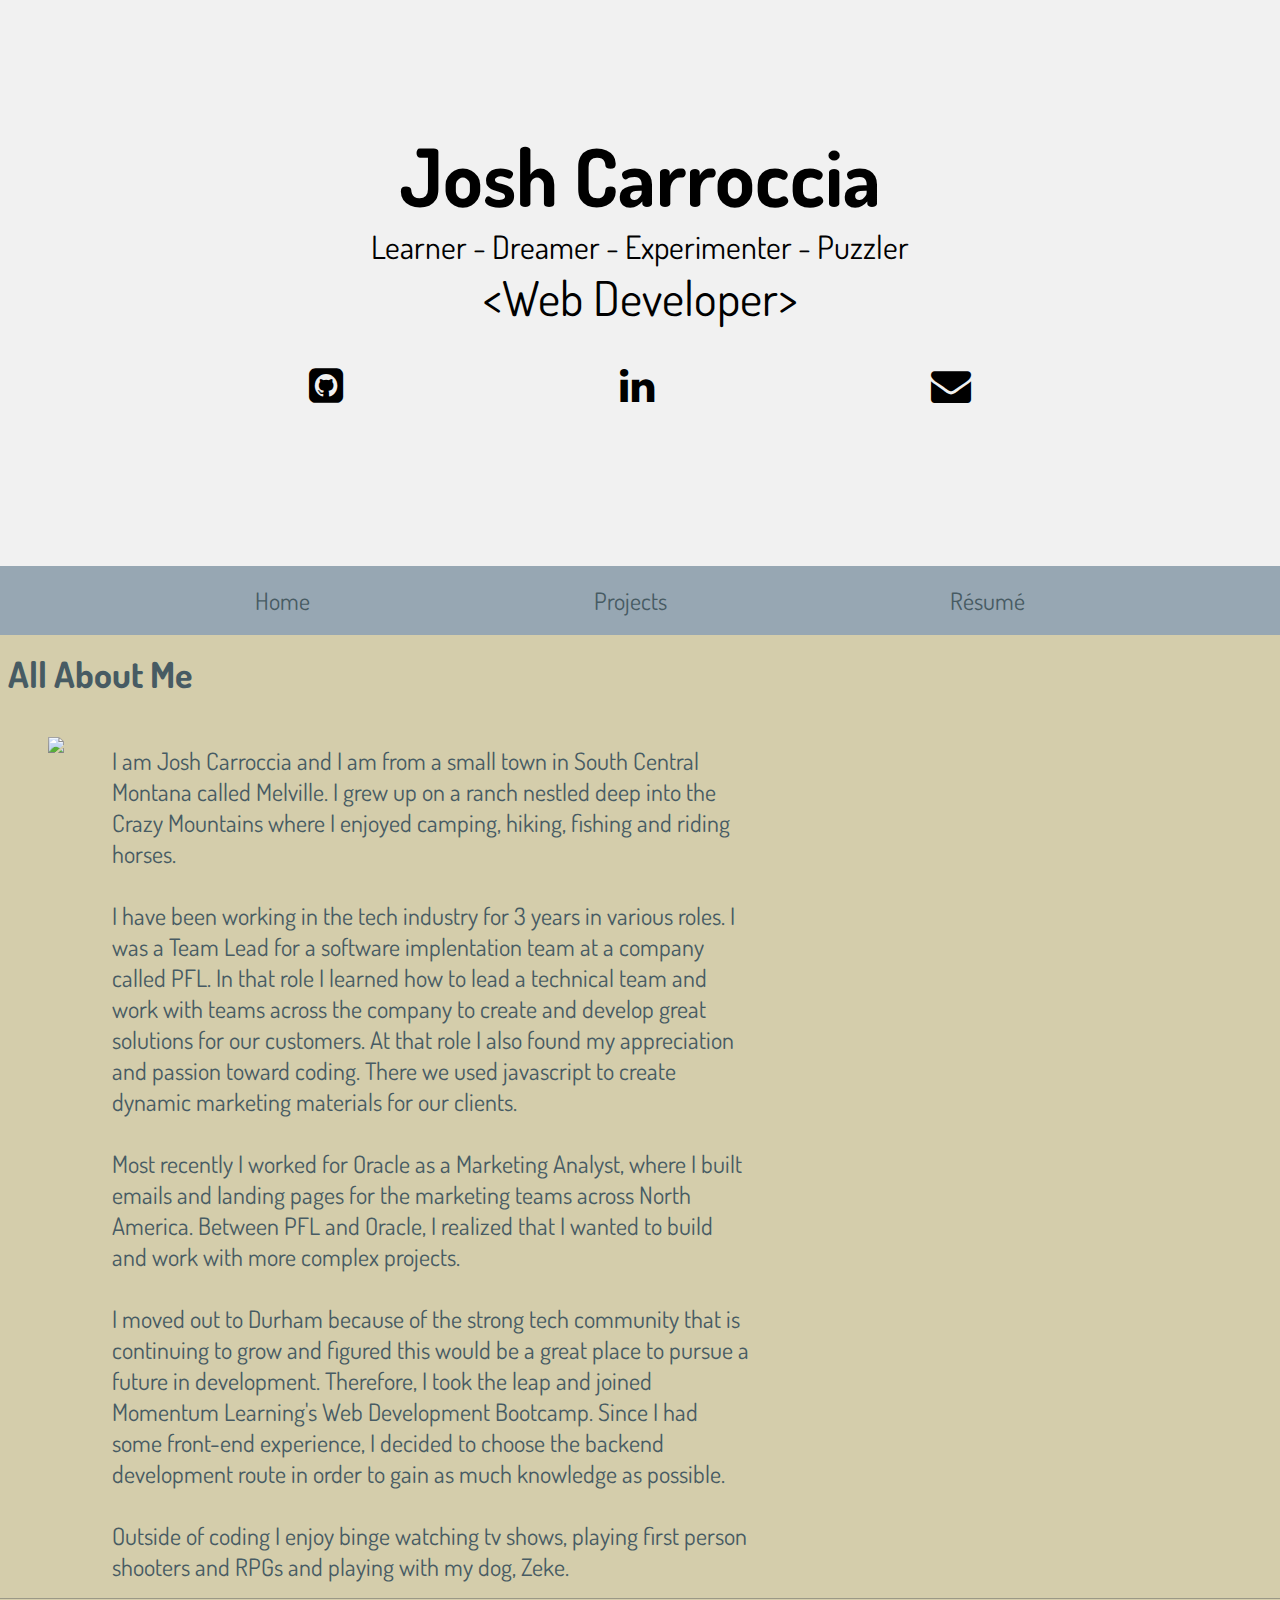
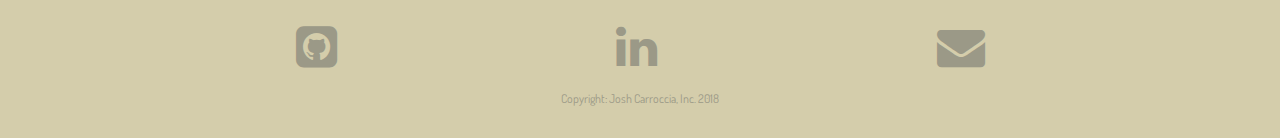
==== index.html @ 8eda494e "changed header style, added resume PDF,removed contacts button, added js file" ====
<!DOCTYPE html>
<html>
<head>
    <meta charset="utf-8" />
    <meta http-equiv="X-UA-Compatible" content="IE=edge">
    <title>Josh Carroccia</title>
    <meta name="viewport" content="width=device-width, initial-scale=1">
    <link rel="stylesheet" type="text/css" media="screen" href="style.css" />
    <link rel="stylesheet" href="https://cdnjs.cloudflare.com/ajax/libs/font-awesome/4.7.0/css/font-awesome.min.css">
    <link href="https://fonts.googleapis.com/css?family=Dosis|Eczar" rel="stylesheet">
    <script src="script.js" defer></script>
</head>
<body>
    <div class="top-container">
      <h1>Josh Carroccia</h1>
      <p class="mini-title">Learner - Dreamer - Experimenter - Puzzler</p>
      <p class="big-title">&lt;Web Developer&gt;</p>
      <ul class="header-contact"> 
            <li><a class="header-contact__icon" target="_blank" href="https://github.com/carrocciaj"><i class="fa fa-github-square"></i></a></li>
            <li><a class="header-contact__icon" target="_blank" href="https://www.linkedin.com/in/joshcarroccia/"><i class="fa fa-linkedin"></i></a></li>
            <li><a class="header-contact__icon" target="_blank" href="mailto:agr.carroccia@gmail.com"><i class="fa fa-envelope"></i></a></li>
        </ul>
    </div>
    <div id="myHeader">
        <header class="header">
                <nav class="main-nav">
                    <ul class="main-nav__menu">
                        <li class="main-nav__item"><a href="index.html">Home</a></li>
                        <li class="main-nav__item"><a href="projects.html">Projects</a></li>
                        <li class="main-nav__item"><a href="resume.html">Résumé</a></li>
                        <!-- <li class="main-nav__item"><a href="#contact">Contact</a></li> -->
                    </ul>
                </nav>
        </header>
    </div>
    <div class="content">
        <h2 class="project-header">All About Me</h2>
        <section class="aboutMe">
            <section class="aboutMe-info">
            <img class="aboutMe__main-image"src="grad.jpg">
            </section>
            <section class="aboutMe-info">
                    <p>
                    I am Josh Carroccia and I am from a small town in South Central Montana called Melville. I grew up on a ranch nestled deep into the Crazy Mountains where I enjoyed camping, hiking, fishing and riding horses.
                    <br><br>  
                    I have been working in the tech industry for 3 years in various roles. I was a Team Lead for a software implentation team at a company called PFL. In that role I learned how to lead a technical team and work with teams across the company to create and develop great solutions for our customers. At that role I also found my appreciation and passion toward coding. There we used javascript to create dynamic marketing materials for our clients.     <br><br>  
                    Most recently I worked for Oracle as a Marketing Analyst, where I built emails and landing pages for the marketing teams across North America. Between PFL and Oracle, I realized that I wanted to build and work with more complex projects.<br><br> 
                    I moved out to Durham because of the strong tech community that is continuing to grow and figured this would be a great place to pursue a future in development. Therefore, I took the leap and joined Momentum Learning's Web Development Bootcamp. Since I had some front-end experience, I decided to choose the backend development route in order to gain as much knowledge as possible.<br><br> 
                    Outside of coding I enjoy binge watching tv shows, playing first person shooters and RPGs and playing with my dog, Zeke.
                    </p>
            </section>
        </section>  
    </div>
    <footer class="footer" id="contact">
        <ul class="footer-contact"> 
            <li><a class="footer-contact__icon" target="_blank" href="https://github.com/carrocciaj"><i class="fa fa-github-square"></i></a></li>
            <li><a class="footer-contact__icon" target="_blank" href="https://www.linkedin.com/in/joshcarroccia/"><i class="fa fa-linkedin"></i></a></li>
            <li><a class="footer-contact__icon" target="_blank" href="mailto:agr.carroccia@gmail.com"><i class="fa fa-envelope"></i></a></li>
        </ul>
        <p class="footer__info">Copyright: Josh Carroccia, Inc. 2018</p>
    </footer>

</body>
</html>
---- style.css ----
* {
    box-sizing: border-box;
    margin: 0;
    padding: 0;
}

body {
    max-width: 600px;
    margin: 0 auto;
    background-color: #D4CDAB;
    font-family: 'Dosis', sans-serif; 
}

img {
    max-width: 100%;
}

/* ******Header******** */
.top-container {
    background-color: #f1f1f1;
    padding: 4rem 0;
    text-align: center;
  }

.top-container h1 {
    font-size: 3rem;
}

.big-title {
    font-size: 2rem;
}
.mini-title {
    font-size: 1rem;
}
.header-contact {
    margin: 2rem;
    display: flex;
    justify-content: space-evenly;
    flex-direction: row;
}

.header-contact li {
    list-style: none;
}

.header-contact li:hover {
    animation-name: shake;
    animation-duration: 1s;
}

.header-contact a{
    color: black;
    text-decoration: none;
    font-size: 1.5rem;
}

.header-contact a:hover{
    color: #97A7B3;
    text-decoration: none;
}

.sticky {
    position: fixed;
    top: 0;
    width: 100%;
  }

  .sticky + .content {
    padding-top: 1rem;
  }
  
.header {
    background-color: #97A7B3;
    align-content: center;
    padding: 3px;
    
}

.header-desk {
    display:none;
}

.header-sub {
    font-family: 'Eczar';
}
.header h1 {
    font-size: 1.5rem;
    padding-left: .75rem;
    color: #475B63;
}

.header-desk {
    display: none;
}
.main-nav{
    align-self: center;
    font-size: 1.2rem;
    text-align: center;
    
}
.main-nav__menu {
    display: flex;
    flex-direction: row;
    justify-content: space-evenly;
    align-content: center;
}
.main-nav__item {
    list-style: none;
    margin-right: .5rem;
}

.main-nav__item a{      
    text-decoration: none;
    color: #475B63;
}

.main-nav__item a:hover {
    text-decoration: underline;
    color: #DBE9EE;
}

/* **********About ME CSS*********** */

.aboutMe {
    margin: 1rem 0;   
    color: #475B63; 
}

.aboutMe__header {

    font-size: 2.25rem;
}

.aboutMe__main-image {
    max-width: 75%;
    text-align: center;
    margin: 1.5rem 3rem;
}

.aboutMe-info{
    padding: 0 2rem;
}

/* *************Projects CSS ************* */
.project-header {
    margin: 1rem 0 0 .5rem;
    font-size: 2.25rem;
    color: #475B63; 
}
.project {
    display: flex;
    flex-direction: column;
    justify-content: flex-start;
    margin: 0 2rem;  
    color: #475B63; 
}

.project-info {
    max-width: 100%;
    border-top: 1px solid #9B9987;
    margin-top: 1rem;
}

.project-info img {
    border-radius: 20px;
    /* border: 2px solid #9B9987; */
    padding: .5rem;
    background-color: #97A7B3;

}

.project-info h3 {
    margin: 1rem 0;
    font-weight: bold;
}

.project-info p {
    margin: .5rem .5rem;
}

.project-links {
    display: flex;
    justify-content: space-evenly;
}

.project-links__item {
    list-style: none;
}

.project-links__item a {
    text-decoration: none;
    color: #475B63;
}

.project-links__item a:hover {
    text-decoration: underline;
    color: #DBE9EE;
}

/* *************Resume CSS ************* */

.resume-container {
    display: flex;
    justify-content: flex-start;
    color: #475B63; 
}

.headshot {
    border-radius: 50%;
}
.sidebar {
    max-width: 25%;
    margin: 1rem;
    padding-right: 2rem;
    border-right: 1px solid #9B9987;
}

.sidebar-items__title {
    font-size: 1.5rem;
    font-weight: bold;
    
}
.sidebar-items__title li{
    list-style: none;
    font-size: 1rem;
    padding-left: .5rem;
}

.resume {
    max-width: 75%;
    margin: 1rem;
    /* border: 1px solid green; */
}

.resume h2 {
    margin-bottom: .5rem;
    font-size: 2rem;
    font-weight: bold;
    /* border: 1px solid red; */
}
.resume-info__school dl{
    font-size: 1.5rem;
    padding-bottom: 1rem;
    margin-bottom: 1rem;
}
.resume-info__school dt{
    font-size: 1.25rem;
    margin-left: .5rem;
    /* border: 1px solid blue; */
}
.resume-info__school dd{
    font-size: 1rem;
    margin-left: 1rem;
    /* border: 1px solid blue; */
}

.resume-info__work {
    font-size: 1.5rem; 
    border-bottom: 1px solid #9B9987;
}
.resume-info__title{
    font-size: 1.25rem;
    list-style: none;
    margin-left: .5rem;
}
.resume-info__worklist {
    font-size: 1rem;
    margin-left: 2rem;
    margin-bottom: 1rem;
}
.download-resume{      
    text-decoration: none;
    font-size: 1.5rem;
    color: #475B63;
}

.download-resume:hover {
    text-decoration: underline;
    color: #DBE9EE;
}
/* ***********FOOTER CSS *********** */

.footer {
    /* display: flex;
    flex-direction: column;
    justify-content: center;
    align-content: center; */ 
    border-top: 1px solid #9B9987;
    margin-top: 1rem;
    padding: 1rem 1rem;
    color: #9B9987;
    font-size: .75rem;
}
.footer-contact {
    display: flex;
    justify-content: space-evenly;
    flex-direction: row;
}


.footer-contact li {
    list-style: none;
}

.footer-contact li:hover {
    animation-name: shake;
    animation-duration: 1s;
}

.footer-contact a{
    color: #9B9987;
    text-decoration: none;
    font-size: 3rem;
}

.footer-contact a:hover{
    color: #DBE9EE;
    text-decoration: none;
}
.footer p {
    text-align: center;
    margin: 1rem 0;
}


/* Responsive for once it hit 768px */

@media only screen and (min-width: 600px){
    body {
        max-width: 1300px;
    }

    .top-container {
        background-color: #f1f1f1;
        padding: 125px 0;
        text-align: center;
      }
    
    .top-container h1 {
        font-size: 5rem;
    }
    
    .big-title {
        font-size: 3rem;
    }
    .mini-title {
        font-size: 2rem;
    }

    .header-contact a{
        font-size: 2.5rem;
    }

    .header {
        justify-content: space-evenly;
        /* height: 8rem; */
    }
    .header h1 {
        display: none;
    }

    .sticky + .content {
        padding-top: 5rem;
      }

    .header-desk{
        /* padding: 2.25rem 0 0 0; */
        list-style: none;
        display: block;
        white-space: nowrap;
        /* width: 100%; */
        margin: 0 1rem;
        font-size: 1.5rem;
        text-align: center;
        color: #475B63;
    }

    .main-nav {
        font-size: 1.5rem;
        /* margin: 1rem 3rem; */
    }

    .main-nav__item {
        margin: 1rem 2rem;
        /* margin-right: 1rem; */
    }

    .aboutMe {
        display: flex;
        justify-content: flex-start;
    }

   .aboutMe-info {
        max-width: 50%;
        padding: 0;
        margin: 0;
   }

   .aboutMe-info img {
       padding: 0;
       max-height: 100%;
   }
   
   .aboutMe-info p {
       margin: 2rem 0 0 0;
       font-size: 1.5rem;
   }
    .project {
        flex-direction: row;
    }

    .project-info {
        max-width: 50%;
        padding: 0 1rem;
    }
}

@keyframes shake {
  0% 100% {
      transform: translate(-25%);
      transform: rotate(360deg);
  }
  10% {
    transform: translate(25%);
  }
  25% {
    transform: rotate(-45deg);
  }
  35% {
    transform: translate(-25%);
  }

  50% {
    transform: rotate(45deg);
  }

  75% {
    transform: translate(25%);
  }
}
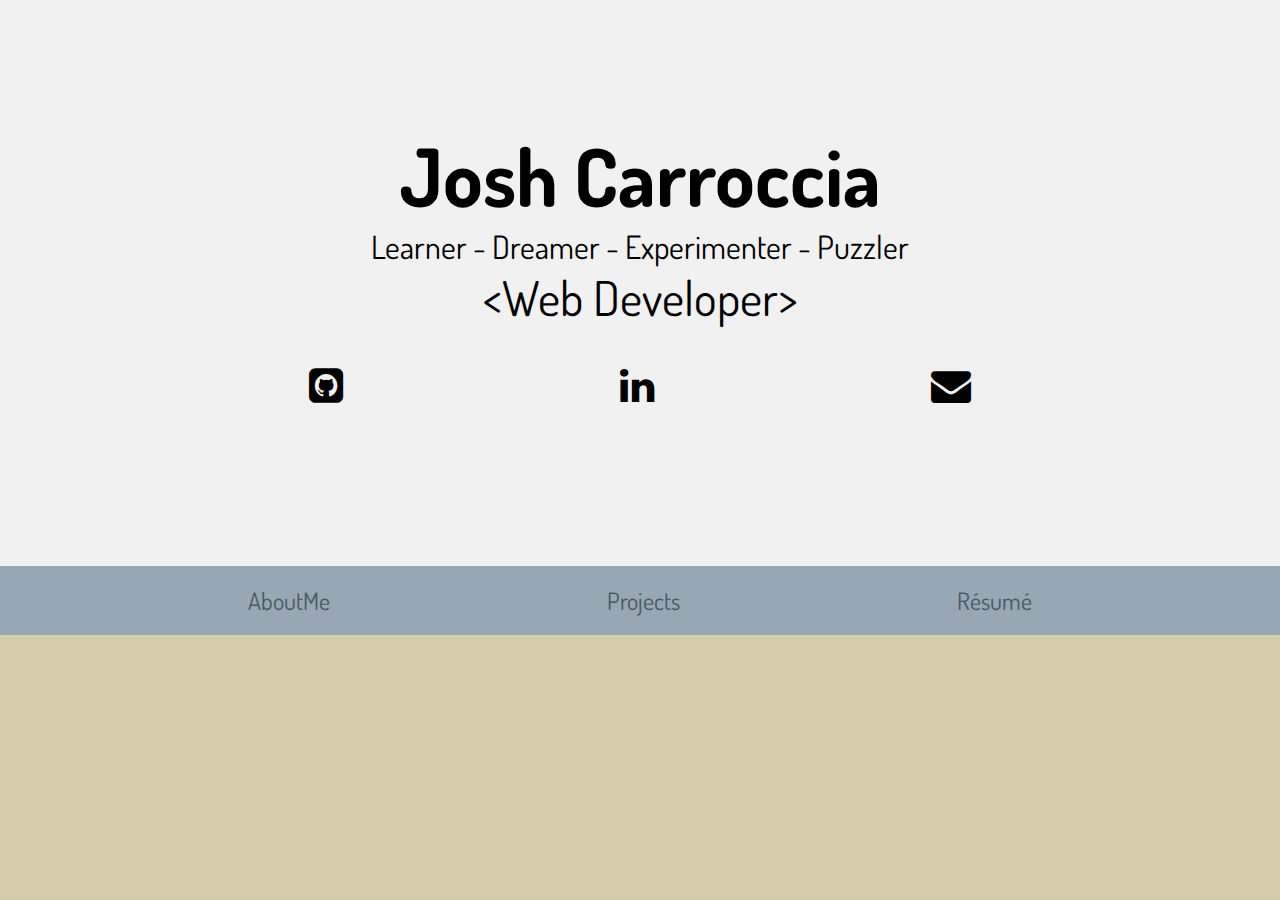
==== commit 81583e2a: "added in more styling and tab funtionality" ====
--- a/index.html
+++ b/index.html
@@ -8,7 +8,7 @@
     <link rel="stylesheet" type="text/css" media="screen" href="style.css" />
     <link rel="stylesheet" href="https://cdnjs.cloudflare.com/ajax/libs/font-awesome/4.7.0/css/font-awesome.min.css">
     <link href="https://fonts.googleapis.com/css?family=Dosis|Eczar" rel="stylesheet">
-    <script src="script.js" defer></script>
+  
 </head>
 <body>
     <div class="top-container">
@@ -16,25 +16,25 @@
       <p class="mini-title">Learner - Dreamer - Experimenter - Puzzler</p>
       <p class="big-title">&lt;Web Developer&gt;</p>
       <ul class="header-contact"> 
-            <li><a class="header-contact__icon" target="_blank" href="https://github.com/carrocciaj"><i class="fa fa-github-square"></i></a></li>
-            <li><a class="header-contact__icon" target="_blank" href="https://www.linkedin.com/in/joshcarroccia/"><i class="fa fa-linkedin"></i></a></li>
-            <li><a class="header-contact__icon" target="_blank" href="mailto:agr.carroccia@gmail.com"><i class="fa fa-envelope"></i></a></li>
+            <li class="onload-shake"><a class="header-contact__icon" target="_blank" href="https://github.com/carrocciaj"><i class="fa fa-github-square"></i></a></li>
+            <li class="onload-shake"><a class="header-contact__icon" target="_blank" href="https://www.linkedin.com/in/joshcarroccia/"><i class="fa fa-linkedin"></i></a></li>
+            <li class="onload-shake"><a class="header-contact__icon" target="_blank" href="mailto:agr.carroccia@gmail.com"><i class="fa fa-envelope"></i></a></li>
         </ul>
     </div>
     <div id="myHeader">
         <header class="header">
                 <nav class="main-nav">
                     <ul class="main-nav__menu">
-                        <li class="main-nav__item"><a href="index.html">Home</a></li>
-                        <li class="main-nav__item"><a href="projects.html">Projects</a></li>
-                        <li class="main-nav__item"><a href="resume.html">Résumé</a></li>
+                        <li class="main-nav__item"><a onclick="aboutMeSlide()" href="#about">AboutMe</a></li>
+                        <li class="main-nav__item"><a onclick="projectsSlide()" href="#projects">Projects</a></li>
+                        <li class="main-nav__item"><a href="resume.pdf">Résumé</a></li>
                         <!-- <li class="main-nav__item"><a href="#contact">Contact</a></li> -->
                     </ul>
                 </nav>
         </header>
     </div>
-    <div class="content">
-        <h2 class="project-header">All About Me</h2>
+    <div class="content hide" id="about">
+        <h2 class="project-header" >All About Me</h2>
         <section class="aboutMe">
             <section class="aboutMe-info">
             <img class="aboutMe__main-image"src="grad.jpg">
@@ -51,14 +51,48 @@
             </section>
         </section>  
     </div>
-    <footer class="footer" id="contact">
+    
+    <div class="content hide" id="projects">
+            <h2 class="project-header">My Projects</h2>
+             <section class="project">
+                <section class="project-info">
+                    <h3>Nursery Shop Website</h3>
+                    <img src = "lazyRiver.png">
+                        <p>
+                        This was my first project building a simple webpage using HTML and CSS
+                        </p>
+                        <p>
+                        languages used: HTML CSS
+                        </p>
+                        <ul class="project-links">
+                            <li class="project-links__item"><a target="_blank" href="https://typhoon-icicle.glitch.me/">Live Page</a></li>
+                            <li class="project-links__item"><a target="_blank" href="https://github.com/momentum-cohort-2018-07/lab-w1d3-carrocciaj/tree/development/lazyRiver">GitHUb Code</a></li>
+                        </ul>
+                </section>
+                <section class="project-info">
+                        <h3>Dog Adoption Website</h3>
+                        <img src = "Dog-adoption.png">
+                            <p>
+                            This was a project building a simple webpage using HTML and some more advanced CSS
+                            </p>
+                            <p>
+                            languages used: HTML CSS
+                             </p>
+                            <ul class="project-links">
+                                <li class="project-links__item"><a target="_blank" href="https://lava-eye.glitch.me/">Live Page</a></li>
+                                <li class="project-links__item"><a target="_blank" href="https://github.com/momentum-cohort-2018-07/lab-w1d3-carrocciaj/tree/development/adoption">GitHUb Code</a></li>
+                            </ul>
+                    </section>
+            </section>  
+            </div>
+    <footer class="footer hide" id="contact">
         <ul class="footer-contact"> 
-            <li><a class="footer-contact__icon" target="_blank" href="https://github.com/carrocciaj"><i class="fa fa-github-square"></i></a></li>
-            <li><a class="footer-contact__icon" target="_blank" href="https://www.linkedin.com/in/joshcarroccia/"><i class="fa fa-linkedin"></i></a></li>
-            <li><a class="footer-contact__icon" target="_blank" href="mailto:agr.carroccia@gmail.com"><i class="fa fa-envelope"></i></a></li>
+            <li><a target="_blank" href="https://github.com/carrocciaj">GitHub</a></li>
+            <li><a class="footer-contact__icon" target="_blank" href="https://www.linkedin.com/in/joshcarroccia/">LinkedIn</a></li>
+            <li><a class="footer-contact__icon" target="_blank" href="mailto:agr.carroccia@gmail.com">Email Me</a></li>
         </ul>
         <p class="footer__info">Copyright: Josh Carroccia, Inc. 2018</p>
     </footer>
-
+    <script src="script.js"></script>
 </body>
 </html>--- a/style.css
+++ b/style.css
@@ -20,6 +20,7 @@
     background-color: #f1f1f1;
     padding: 4rem 0;
     text-align: center;
+    padding: 245px 0;
   }
 
 .top-container h1 {
@@ -37,13 +38,15 @@
     display: flex;
     justify-content: space-evenly;
     flex-direction: row;
+    
 }
 
 .header-contact li {
     list-style: none;
-}
-
-.header-contact li:hover {
+    
+}
+
+.hover-shake:hover {
     animation-name: shake;
     animation-duration: 1s;
 }
@@ -66,14 +69,13 @@
   }
 
   .sticky + .content {
-    padding-top: 1rem;
+    padding-top: 0;
   }
   
 .header {
     background-color: #97A7B3;
     align-content: center;
     padding: 3px;
-    
 }
 
 .header-desk {
@@ -119,11 +121,15 @@
     color: #DBE9EE;
 }
 
+
 /* **********About ME CSS*********** */
-
+.hide {
+    display: none;
+}
 .aboutMe {
     margin: 1rem 0;   
     color: #475B63; 
+    
 }
 
 .aboutMe__header {
@@ -139,6 +145,7 @@
 
 .aboutMe-info{
     padding: 0 2rem;
+    /* border-top: 1px solid #9B9987; */
 }
 
 /* *************Projects CSS ************* */
@@ -146,12 +153,13 @@
     margin: 1rem 0 0 .5rem;
     font-size: 2.25rem;
     color: #475B63; 
+    padding-top: 50px;
 }
 .project {
     display: flex;
     flex-direction: column;
     justify-content: flex-start;
-    margin: 0 2rem;  
+    margin: 1rem 2rem;  
     color: #475B63; 
 }
 
@@ -302,15 +310,15 @@
     list-style: none;
 }
 
-.footer-contact li:hover {
+/* .footer-contact li:hover {
     animation-name: shake;
     animation-duration: 1s;
-}
+} */
 
 .footer-contact a{
     color: #9B9987;
     text-decoration: none;
-    font-size: 3rem;
+    font-size: 2rem;
 }
 
 .footer-contact a:hover{
@@ -405,6 +413,9 @@
        margin: 2rem 0 0 0;
        font-size: 1.5rem;
    }
+   .project-header {
+        padding-top: 20px;
+   }
     .project {
         flex-direction: row;
     }
@@ -437,4 +448,21 @@
   75% {
     transform: translate(25%);
   }
-}+}
+
+@keyframes slide {
+    0% {
+        transform: translateX(-100%);
+    }
+    100% {
+        transform: translateX(0);
+    }
+}
+
+.onload-slide{
+    animation: 3s ease-out 0s 1 slide;  
+}
+.onload-shake{
+    animation: 2s ease-out 0s 1 shake;  
+}
+
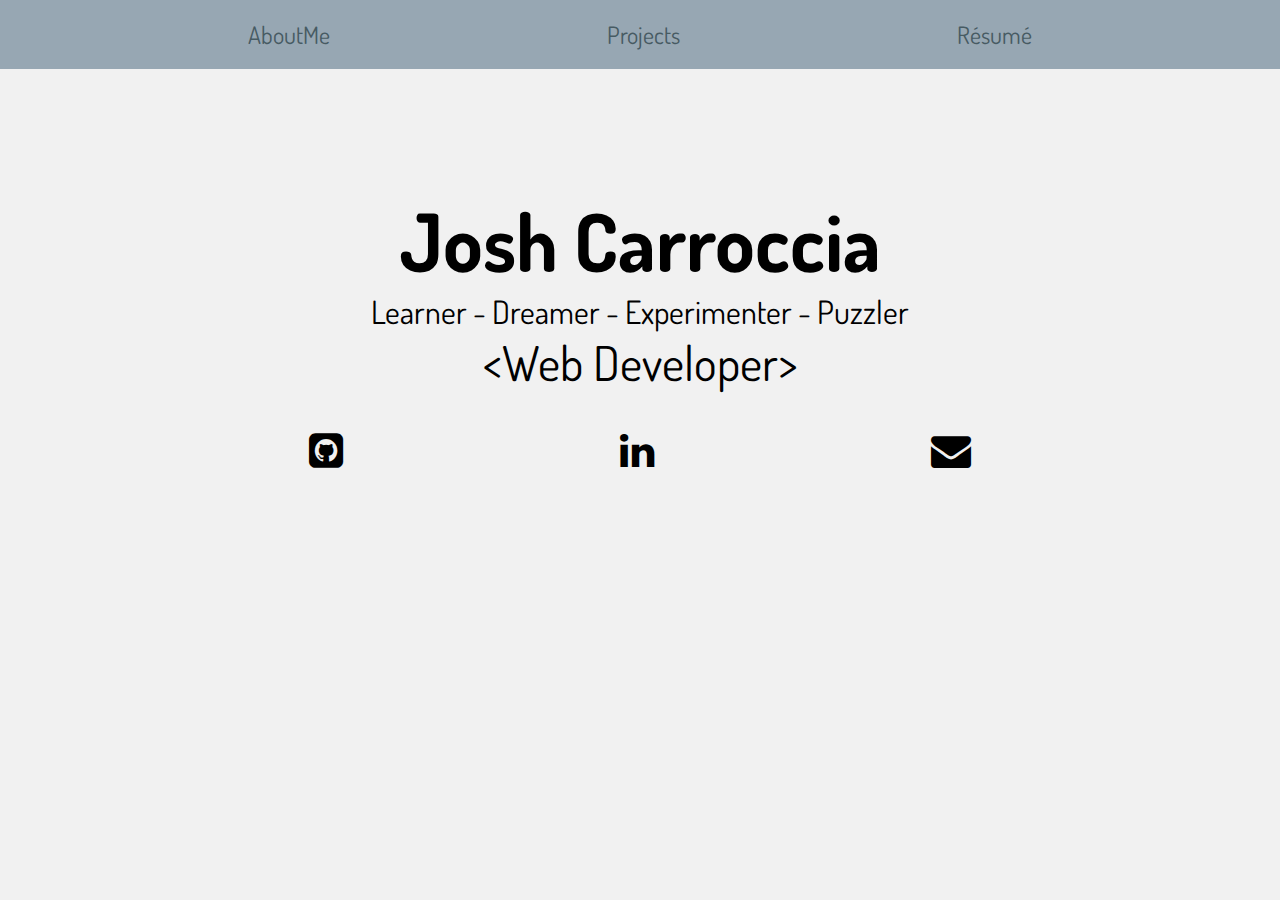
==== commit 15479174: "new styles and project pics added" ====
--- a/index.html
+++ b/index.html
@@ -11,6 +11,18 @@
   
 </head>
 <body>
+    <div class="sticky" id="myHeader">
+            <header class="header">
+                    <nav class="main-nav">
+                        <ul class="main-nav__menu">
+                            <li class="main-nav__item"><a onclick="aboutMeSlide()" href="#about">AboutMe</a></li>
+                            <li class="main-nav__item"><a onclick="projectsSlide()" href="#projects">Projects</a></li>
+                            <li class="main-nav__item"><a href="resume.pdf">Résumé</a></li>
+                            <!-- <li class="main-nav__item"><a href="#contact">Contact</a></li> -->
+                        </ul>
+                    </nav>
+            </header>
+        </div>
     <div class="top-container">
       <h1>Josh Carroccia</h1>
       <p class="mini-title">Learner - Dreamer - Experimenter - Puzzler</p>
@@ -21,20 +33,10 @@
             <li class="onload-shake"><a class="header-contact__icon" target="_blank" href="mailto:agr.carroccia@gmail.com"><i class="fa fa-envelope"></i></a></li>
         </ul>
     </div>
-    <div id="myHeader">
-        <header class="header">
-                <nav class="main-nav">
-                    <ul class="main-nav__menu">
-                        <li class="main-nav__item"><a onclick="aboutMeSlide()" href="#about">AboutMe</a></li>
-                        <li class="main-nav__item"><a onclick="projectsSlide()" href="#projects">Projects</a></li>
-                        <li class="main-nav__item"><a href="resume.pdf">Résumé</a></li>
-                        <!-- <li class="main-nav__item"><a href="#contact">Contact</a></li> -->
-                    </ul>
-                </nav>
-        </header>
-    </div>
+   
+
     <div class="content hide" id="about">
-        <h2 class="project-header" >All About Me</h2>
+        <h2 class="aboutMe__header" >All About Me</h2>
         <section class="aboutMe">
             <section class="aboutMe-info">
             <img class="aboutMe__main-image"src="grad.jpg">
--- a/style.css
+++ b/style.css
@@ -7,7 +7,7 @@
 body {
     max-width: 600px;
     margin: 0 auto;
-    background-color: #D4CDAB;
+    background-color: #f1f1f1;
     font-family: 'Dosis', sans-serif; 
 }
 
@@ -18,9 +18,9 @@
 /* ******Header******** */
 .top-container {
     background-color: #f1f1f1;
-    padding: 4rem 0;
+    padding: 5rem 0;
     text-align: center;
-    padding: 245px 0;
+    /* padding: auto; */
   }
 
 .top-container h1 {
@@ -67,9 +67,12 @@
     top: 0;
     width: 100%;
   }
-
+  .content {
+    background-color: #D4CDAB;
+    padding: 50px;
+  }
   .sticky + .content {
-    padding-top: 0;
+    padding-top: 1rem;
   }
   
 .header {
@@ -133,8 +136,10 @@
 }
 
 .aboutMe__header {
-
+    margin: 1rem 0 0 .5rem;
     font-size: 2.25rem;
+    color: #475B63; 
+    padding-top: 5px;
 }
 
 .aboutMe__main-image {
@@ -149,11 +154,11 @@
 }
 
 /* *************Projects CSS ************* */
+
 .project-header {
     margin: 1rem 0 0 .5rem;
     font-size: 2.25rem;
     color: #475B63; 
-    padding-top: 50px;
 }
 .project {
     display: flex;
@@ -294,7 +299,7 @@
     justify-content: center;
     align-content: center; */ 
     border-top: 1px solid #9B9987;
-    margin-top: 1rem;
+    /* margin-top: 1rem; */
     padding: 1rem 1rem;
     color: #9B9987;
     font-size: .75rem;
@@ -340,12 +345,16 @@
 
     .top-container {
         background-color: #f1f1f1;
-        padding: 125px 0;
+        height: 100%;
+        margin-top: 50px;
+        padding: 140px 0;
+        margin-bottom: 50px 0;
         text-align: center;
       }
     
     .top-container h1 {
         font-size: 5rem;
+        
     }
     
     .big-title {
@@ -367,9 +376,7 @@
         display: none;
     }
 
-    .sticky + .content {
-        padding-top: 5rem;
-      }
+   
 
     .header-desk{
         /* padding: 2.25rem 0 0 0; */
@@ -414,7 +421,7 @@
        font-size: 1.5rem;
    }
    .project-header {
-        padding-top: 20px;
+        padding-top: 10px;
    }
     .project {
         flex-direction: row;
@@ -460,7 +467,7 @@
 }
 
 .onload-slide{
-    animation: 3s ease-out 0s 1 slide;  
+    animation: 1s ease-out 0s 1 slide;  
 }
 .onload-shake{
     animation: 2s ease-out 0s 1 shake;  
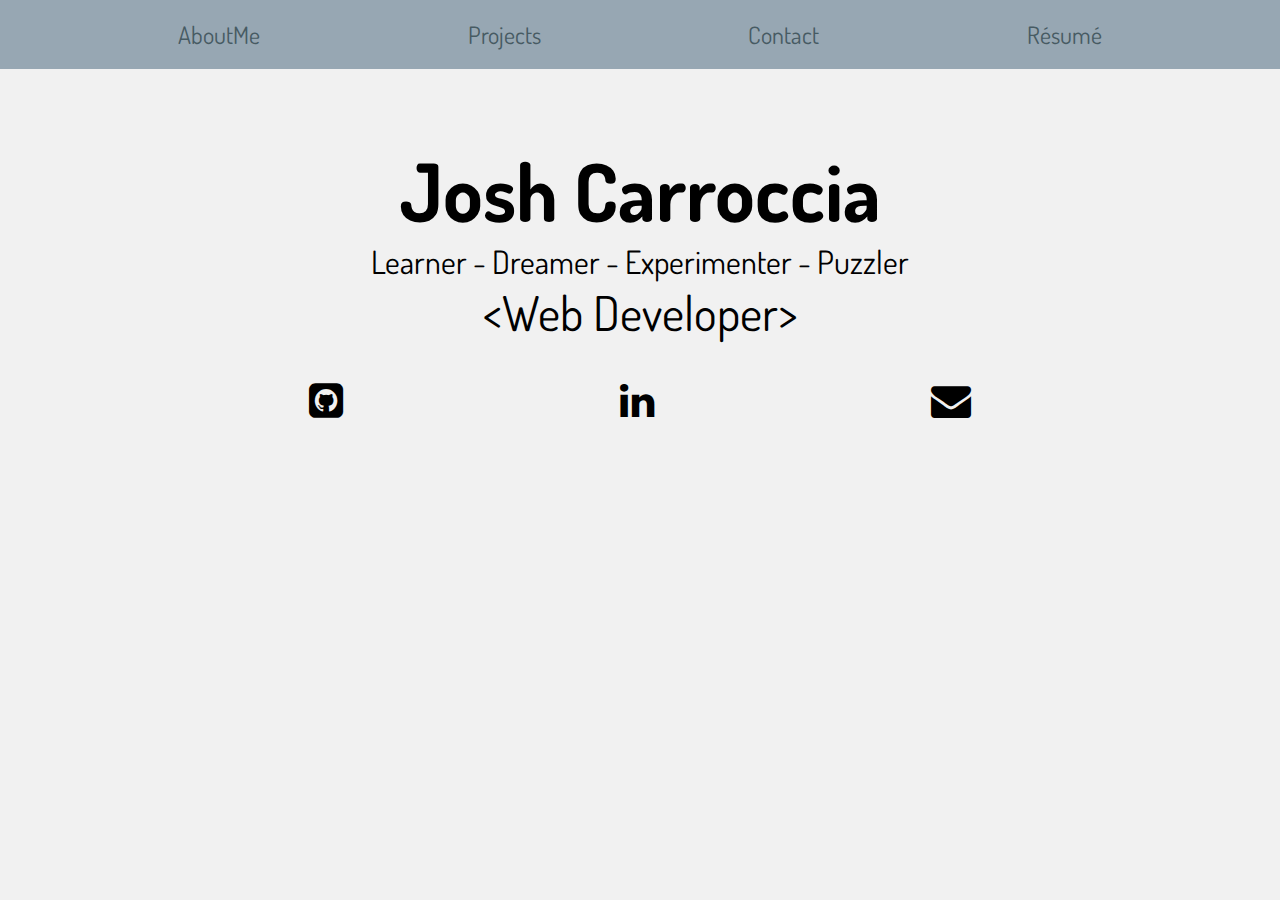
==== commit 70a1d3ee: "added more projects" ====
--- a/index.html
+++ b/index.html
@@ -17,13 +17,13 @@
                         <ul class="main-nav__menu">
                             <li class="main-nav__item"><a onclick="aboutMeSlide()" href="#about">AboutMe</a></li>
                             <li class="main-nav__item"><a onclick="projectsSlide()" href="#projects">Projects</a></li>
+                            <li class="main-nav__item"><a onclick="contactsSlide()"href="#top-container">Contact</a></li>
                             <li class="main-nav__item"><a href="resume.pdf">Résumé</a></li>
-                            <!-- <li class="main-nav__item"><a href="#contact">Contact</a></li> -->
                         </ul>
                     </nav>
             </header>
         </div>
-    <div class="top-container">
+    <div class="top-container" id="top-container">
       <h1>Josh Carroccia</h1>
       <p class="mini-title">Learner - Dreamer - Experimenter - Puzzler</p>
       <p class="big-title">&lt;Web Developer&gt;</p>
@@ -58,33 +58,61 @@
             <h2 class="project-header">My Projects</h2>
              <section class="project">
                 <section class="project-info">
-                    <h3>Nursery Shop Website</h3>
-                    <img src = "lazyRiver.png">
+                    <h3>Rhubard Quiz</h3>
+                    <img class="project-image" src = "quiz.png">
                         <p>
-                        This was my first project building a simple webpage using HTML and CSS
+                        This was a group project where I was on a backend team that built an API that was consumed by a React app.
                         </p>
                         <p>
-                        languages used: HTML CSS
+                        Skills: Ruby on Rails, Token Authentication, Heroku, JBuilder, PostgreSQL, API, Documentation
+                        </p>
+                        <ul class="project-links">
+                            <li class="project-links__item"><a target="_blank" href="https://rhubarb-quiz-app.firebaseapp.com">Live Page</a></li>
+                            <li class="project-links__item"><a target="_blank" href="https://github.com/carrocciaj/quiz-show-rhubarb">GitHUb Code</a></li>
+                        </ul>
+                </section>
+                <section class="project-info">
+                    <h3>QuestionBox</h3>
+                    <img class="project-image" src = "questionBox.png">
+                        <p>
+                        This project was based on a stackoverflow type website where users can ask questions and recieve answers.
+                        </p>
+                        <p>
+                        Skills: Ruby on Rails, ActiveMailer, Bootstrap, Heroku, PostgreSQL, API version of App, Documentation
+                        </p>
+                        <ul class="project-links">
+                            <li class="project-links__item"><a target="_blank" href="https://all-the-answers.herokuapp.com/">Live Page</a></li>
+                            <li class="project-links__item"><a target="_blank" href="https://github.com/carrocciaj/questionbox">GitHUb Code</a></li>
+                        </ul>
+                </section>
+                <section class="project-info">
+                    <h3>Gameday</h3>
+                    <img class="project-image" src = "gameday.png">
+                        <p>
+                        This was a group project modeled after reddit, where users can join and discuss topics posted by other users.
+                        </p>
+                        <p>
+                        Skills: Ruby on Rails, HTML, CSS, PostgreSQL, Depoyed with Heroku
+                        </p>
+                        <ul class="project-links">
+                            <li class="project-links__item"><a target="_blank" href="https://hidden-beyond-25276.herokuapp.com/">Live Page</a></li>
+                            <li class="project-links__item"><a target="_blank" href="https://github.com/carrocciaj/gameday">GitHUb Code</a></li>
+                        </ul>
+                </section>
+                <section class="project-info">
+                    <h3>Nursery Shop Website</h3>
+                    <img class="project-image" src = "lazyRiver.png">
+                        <p>
+                        This was my first project building a simple webpage using HTML and CSS. This is to show how much growth happened during a 12 week program.
+                        </p>
+                        <p>
+                        Skills: HTML, CSS
                         </p>
                         <ul class="project-links">
                             <li class="project-links__item"><a target="_blank" href="https://typhoon-icicle.glitch.me/">Live Page</a></li>
                             <li class="project-links__item"><a target="_blank" href="https://github.com/momentum-cohort-2018-07/lab-w1d3-carrocciaj/tree/development/lazyRiver">GitHUb Code</a></li>
                         </ul>
                 </section>
-                <section class="project-info">
-                        <h3>Dog Adoption Website</h3>
-                        <img src = "Dog-adoption.png">
-                            <p>
-                            This was a project building a simple webpage using HTML and some more advanced CSS
-                            </p>
-                            <p>
-                            languages used: HTML CSS
-                             </p>
-                            <ul class="project-links">
-                                <li class="project-links__item"><a target="_blank" href="https://lava-eye.glitch.me/">Live Page</a></li>
-                                <li class="project-links__item"><a target="_blank" href="https://github.com/momentum-cohort-2018-07/lab-w1d3-carrocciaj/tree/development/adoption">GitHUb Code</a></li>
-                            </ul>
-                    </section>
             </section>  
             </div>
     <footer class="footer hide" id="contact">
--- a/style.css
+++ b/style.css
@@ -14,6 +14,7 @@
 img {
     max-width: 100%;
 }
+
 
 /* ******Header******** */
 .top-container {
@@ -66,14 +67,14 @@
     position: fixed;
     top: 0;
     width: 100%;
-  }
+}
   .content {
     background-color: #D4CDAB;
     padding: 50px;
-  }
+}
   .sticky + .content {
     padding-top: 1rem;
-  }
+}
   
 .header {
     background-color: #97A7B3;
@@ -123,7 +124,9 @@
     text-decoration: underline;
     color: #DBE9EE;
 }
-
+.main-nav__onclick {
+    color: #DBE9EE;
+}
 
 /* **********About ME CSS*********** */
 .hide {
@@ -335,7 +338,14 @@
     margin: 1rem 0;
 }
 
-
+@keyframes slideFromRight {
+    0% {
+        transform: translateX(300px);
+    }
+    100% {
+        transform: translateX(0);
+    }
+}
 /* Responsive for once it hit 768px */
 
 @media only screen and (min-width: 600px){
@@ -346,7 +356,7 @@
     .top-container {
         background-color: #f1f1f1;
         height: 100%;
-        margin-top: 50px;
+        /* margin-top: 50px; */
         padding: 140px 0;
         margin-bottom: 50px 0;
         text-align: center;
@@ -425,18 +435,31 @@
    }
     .project {
         flex-direction: row;
+        flex-wrap: wrap;
     }
 
     .project-info {
         max-width: 50%;
         padding: 0 1rem;
     }
+
+    .project-image {
+        max-height: 200px;
+    }
+
+    @keyframes slideFromRight {
+        0% {
+            transform: translateX(1000px);
+        }
+        100% {
+            transform: translateX(0);
+        }
+    }
 }
 
 @keyframes shake {
   0% 100% {
       transform: translate(-25%);
-      transform: rotate(360deg);
   }
   10% {
     transform: translate(25%);
@@ -457,18 +480,24 @@
   }
 }
 
-@keyframes slide {
+@keyframes slideFromLeft {
     0% {
         transform: translateX(-100%);
     }
     100% {
-        transform: translateX(0);
-    }
-}
-
-.onload-slide{
-    animation: 1s ease-out 0s 1 slide;  
-}
+        transform: translateX(0px);
+    }
+}
+
+
+
+.onload-slideLeft{
+    animation: 1s ease-out 0s 1 slideFromLeft;  
+}
+.onload-slideRight{
+    animation: 1s ease-out 0s 1 slideFromRight;  
+}
+
 .onload-shake{
     animation: 2s ease-out 0s 1 shake;  
 }
